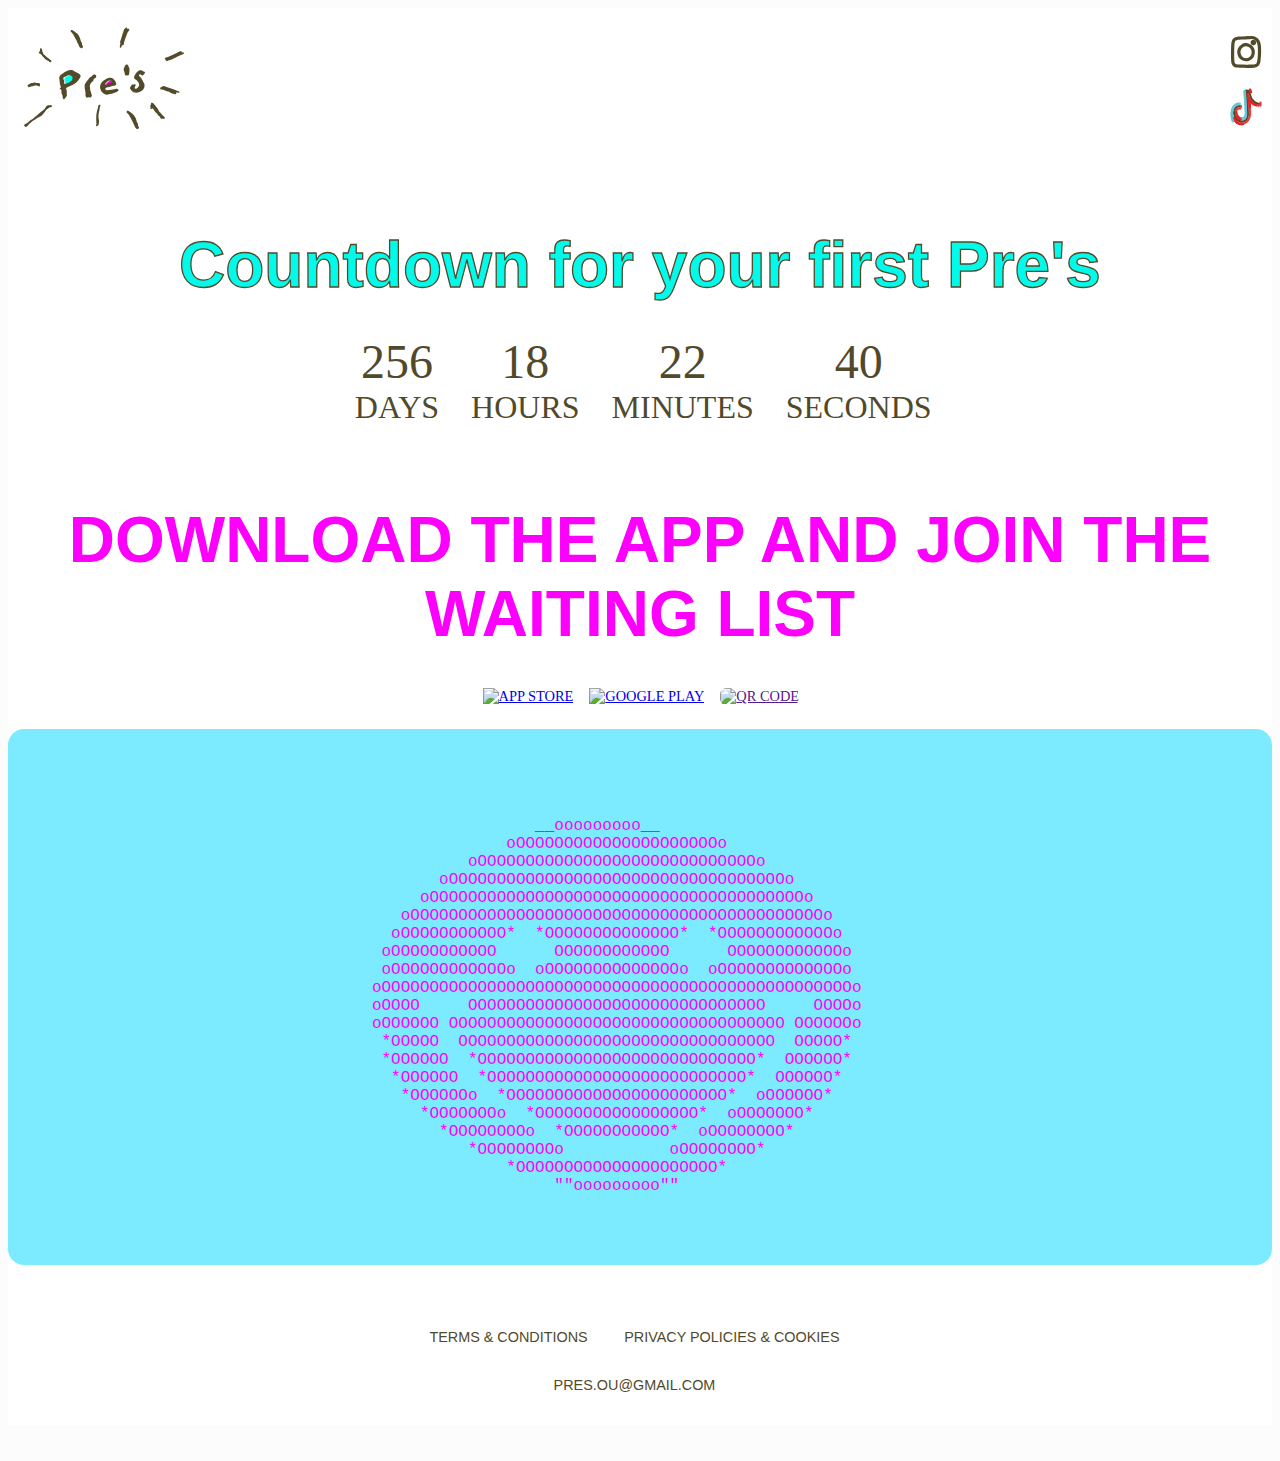
==== index.html @ cc4f8341 "text for privacy" ====
<!DOCTYPE html>
<html lang="en">
<head>
    <meta charset="UTF-8">
    <meta http-equiv="X-UA-Compatible" content="IE=edge">
    <meta name="viewport" content="width=device-width, initial-scale=1.0">
    <title>Party</title>
    <link rel="stylesheet" href="style.css">
</head>
<body>

    
    <div id="wrapper">
        <content>
            <nav>
                <header>
                    <a href="index.html"class="logoapp"><img src="imgs/logolay.svg" alt="logo"></a>
                    <ul class="socialmedia">
                        <li>
                            <a href="https://www.instagram.com/mypresapp/" class="ig">
                                <img src="imgs/igdrw.svg" id="ig" class="img-fluid">
                            </a>
                        </li>
                        <li>
                            <a href="https://www.tiktok.com/@mypresapp" class="tik">
                                <img src="imgs/tiktok_draw.svg" id="tik"class="img-fluid">
                            </a>
                        </li>
                    </ul>
                </header>
            </nav>
            
                
                
                <div class="container">
                    <h1 id="headtitle">Countdown for your first Pre's</h1>
                    <div id="countdown">
                      <ul class="count">
                        <li><span id="days"></span>days</li>
                        <li><span id="hours"></span>Hours</li>
                        <li><span id="minutes"></span>Minutes</li>
                        <li><span id="seconds"></span>Seconds</li>
                      </ul>
                    </div>
                    </div>
               

       
            <section2>
            <div class="count">
                <count>
                    
                </count>
            </div>
        </section2>
        
            <section3>
                <div class="teaser">
                    <h2 class="teaser-text"> DOWNLOAD THE APP AND JOIN THE WAITING LIST</h2>
                </div>
        
                    <div class="download-links">
                        <ul class="storelinks">
                           <li><a href="https://apps.apple.com/us/app/get-buzzzedd/id1494066182?itsct=apps_box_badge&amp;itscg=30200" class="appstore"><img src="imgs/App_Store_Badge.svg" alt="App Store"class="img-fluid"></a></li>
                           <li><a href="https://play.google.com/store/apps/details?id=com.nd.SimpleDrinkingGame&pcampaignid=pcampaignidMKT-Other-global-all-co-prtnr-py-PartBadge-Mar2515-1" class="playstore"><img src="imgs/finalg.svg" alt="Google Play" class="img-fluid"></a></li>
                           <li><a href="" class="qrcode"><img src="imgs/qr_pres_3.svg"  alt="QR CODE" class="img-fluid"></a></li>
                           
                        </ul>
                    </div>
        
            </section3>
        
            <section5>
                <div class="smiley">
                    <pre> 
          
         
          
                        __ooooooooo__
                     oOOOOOOOOOOOOOOOOOOOOOo
                 oOOOOOOOOOOOOOOOOOOOOOOOOOOOOOo
              oOOOOOOOOOOOOOOOOOOOOOOOOOOOOOOOOOOOo
            oOOOOOOOOOOOOOOOOOOOOOOOOOOOOOOOOOOOOOOOo
          oOOOOOOOOOOOOOOOOOOOOOOOOOOOOOOOOOOOOOOOOOOOo
         oOOOOOOOOOOO*  *OOOOOOOOOOOOOO*  *OOOOOOOOOOOOo
        oOOOOOOOOOOO      OOOOOOOOOOOO      OOOOOOOOOOOOo
        oOOOOOOOOOOOOo  oOOOOOOOOOOOOOOo  oOOOOOOOOOOOOOo
       oOOOOOOOOOOOOOOOOOOOOOOOOOOOOOOOOOOOOOOOOOOOOOOOOOo
       oOOOO     OOOOOOOOOOOOOOOOOOOOOOOOOOOOOOO     OOOOo
       oOOOOOO OOOOOOOOOOOOOOOOOOOOOOOOOOOOOOOOOOO OOOOOOo
        *OOOOO  OOOOOOOOOOOOOOOOOOOOOOOOOOOOOOOOO  OOOOO*
        *OOOOOO  *OOOOOOOOOOOOOOOOOOOOOOOOOOOOO*  OOOOOO*
         *OOOOOO  *OOOOOOOOOOOOOOOOOOOOOOOOOOO*  OOOOOO*
          *OOOOOOo  *OOOOOOOOOOOOOOOOOOOOOOO*  oOOOOOO*
            *OOOOOOOo  *OOOOOOOOOOOOOOOOO*  oOOOOOOO*
              *OOOOOOOOo  *OOOOOOOOOOO*  oOOOOOOOO*
                 *OOOOOOOOo           oOOOOOOOO*
                     *OOOOOOOOOOOOOOOOOOOOO*
                          ""ooooooooo""
    
    
                                      </pre>

                </div>
            </section5>
        
        
        
        </content>

        <div id="footer">
            <div class="footer_names">
                <ul class="links_privacy">
                    <li><a href="t&c.html" id="t">Terms & Conditions</a></li>
                    <li><a href="pp&c.html" id="p">Privacy Policies & Cookies</a></li>
                    <li><a href="mailto:pres.ou2021@gmail.com" id="email">pres.ou@gmail.com</a></li>



                </ul>
                    
                

            </div>

        </div>

    </div>



    <script src="main.js"></script>

    </div>
</body>
</html>
---- style.css ----
/*------------ FONT-STYLES ---------------------------*/

@font-face {
    font-family: 'Mercutio Nbp';
    src: url('fonts/mercutio_sc-webfont.woff') format('woff');
    font-weight: normal;
    font-style: normal;

}



@font-face {
    font-family: 'gotham';
    src: url('fonts/flamante-roma-medium-webfont.woff') format('woff');
    font-weight: normal;
    font-style: medium;

}


@font-face {
    font-family: 'guillermonkey';
    src: url('fonts/guillermonkey-webfont.woff') format('woff');
    font-weight: normal;
    font-style: normal;

}


@font-face {
    font-family: 'just a kid';
    src: url('fonts/just_a_kid-webfont.woff') format('woff');
    font-weight: normal;
    font-style: normal;

}

/*------------ ---------------DEFAULT------------------ ---------------------------*/
body{

    display: flex;
    align-items: center;
    flex-direction: column;
    background: rgb(252, 252, 252);
    color: rgb(226, 252, 255);
}

nav, .headtitle, .countdown, .download-links, .teaser {
    border-radius: 0.2rem;
}

/*---------------------------------*/
nav{
    background:rgb(255, 255, 255);
    height: auto;
    width: 100%;
    flex-direction: column;
    /* margin-bottom: 7vw; */
}

header
    {
        display: flex;
        justify-content: space-between;
        flex-direction: row;
        align-items: center;
        /* align-items: flex-start; */
    }


.socialmedia{
    display: flex;
    flex-direction: column; 
    justify-content: space-around;
    text-decoration: none;
    list-style-type: none;
    padding-right: 0.4rem;
    margin-top: 0.5rem;
}

.ig img{
    width: 4vw;
    
}

.tik img{
    width: 4vw;
}

.socialmedia li{
    
    padding: 0.2rem;
}

.logoapp img{
    padding-top: 0.3rem;
    padding-left: 0.4rem;
    width: 19vw;
    
}

/*-------------- content -------------------*/



#wrapper{
    background: rgb(255, 255, 255);
    width: 50%;
    height: auto;
   
}



.headtitle{
    
    width: 100%;
    height: auto;
    margin-bottom: 1rem;/*?*/
    text-align: center;
}

h1{
    font-size: 2.5rem;
    font-family: guillermonkey, Arial, Helvetica, sans-serif;
    padding: 0rem;
    -webkit-text-stroke: 0.1vw rgb(82,73,42,1); /* width and color */
    color: rgb(1, 251,234, 1);
    margin: 0;
    }




/*---------------------------------*/


/* general styling */

  
  
 
  
  .container {
    color: rgb(82,73,42,1);
    margin: 0 auto;
    text-align: center;
    font-family: guillermonkey;
    padding-top: 4rem;
    padding-bottom: 2rem;
    
  }
  
  .container ul 

    {
        display: flex;
        flex-direction: row;
        align-items: center;
        flex-wrap: nowrap;
        justify-content: center;
        padding-right: 2.1rem;
    }
  
 
  
  li {
    display: inline-block;
    font-size: 0.9rem;
    list-style-type: none;
    padding: 1rem;
    text-transform: uppercase;
  }
  
  li span {
    display: block;
    font-size: 3rem;
  }
  
  




.teaser{
    background: rgb(255, 255, 255);
    width: 100%;
    height: auto;
    margin-bottom: 1rem;/*?*/
    text-align: center;
    

    

    
}

h2{
    font-size: 3.5rem;
    font-family: just a kid, Helvetica;
    padding: 1vw; /*flexboxtext instead? No (see my comment on line 169), second line text centre? Yes*/ 
    color: rgb(253, 0, 253);
    margin:0;
}

h3{

    font-size: 10vw;
    font-family: just a kid, Helvetica;
    padding-left: 20%; /*flexboxtext instead? No - because this is only one element (unless you wnated this eleemnt to be in the middle of it's parent elemnt with fixed width and height)*/
    padding-bottom:0% ;


}

h4{
    font-size: 1vw;
    font-family: gotham , Helvetica;
    padding: 10%; /*flexboxtext instead? No - because this is only one element (unless you wnated this eleemnt to be in the middle of it's parent elemnt with fixed width and height)*/
    color: black;

}

/*---------------------------------*/

.download-links{
    background: rgb(255, 255, 255);
    width: 100%;
    height: auto;
    margin-bottom: 1rem;/*?*/
    


    
  
}

.storelinks{
    display: flex;
    flex-direction: row;
    text-decoration: none;
    list-style-type: none;
    justify-content: center;
    align-items: center;
     padding-right: 2.4rem; /*--good practice? No - you wanna avoid using percentages on paddings and margins--- */
}

.storelinks > li{
    padding: 0.5rem;
}


 .appstore img{
width: 22.3vw;
}

.playstore img {
 width: 22.3vw;
}

   

.qrcode img{
    width: 8vw;
    border-radius: 0.5vw;
}




/*---------------------------------*/

.smiley{
    background: rgb(124, 235, 255);
    width: 100%;
    /* max-width: 600px; */
    height: auto;
    display: flex;
    justify-content: center;
    background-image: url(https://media1.giphy.com/media/j3kgccVddHsPu/giphy.gif?cid=ecf05e470sohfeknf8io8lbs8gubxjrg78qwilmc24vb1w43z&rid=giphy.gif&ct=gl);
    background-size: cover;
    background-position: center;
    border-radius: 1rem;
    margin-bottom: 2rem;
    

   
}

pre{
    font-size: 1rem;
    padding-right: 9%;
    color: rgb(255, 0, 255);
}

#footer{

    display: flex;
    justify-content: center;
    flex-direction: row;

    
}

.footer_names{

justify-content: space-between;
flex-direction: row;
font-family: guillermonkey, Arial, Helvetica, sans-serif;
text-align: center;


}

.links_privacy{
    padding-right: 7.5%;
}

 .links_privacy a {
    text-decoration: none;
    color: rgb(82,73,42,1);
}







/* The default CSS is going to work on an iPhone */

#wrapper {width:95%;  margin: 0 auto; padding: 0px; }

#header {width:100%; }

#content {width:100%; }

footer {width: 100%; }



/* Keeps the items in the flexbox (display: flex) in a row */
/* To change this property to column for example in the media queries, */
/* you will have to include this one below as a default */


/*// Small devices (landscape phones, 576px and up)*/


@media (min-width: 576px) {

    h1,h2,h3{
        font-size: 4rem;
    }
    .ig img, .tik img{
        width: 2rem;
    }
    .logoapp img{
        padding: 1rem;
        width: 10rem;
    }
    #wrapper{
        width: 100%;
        /* padding: 1rem; */
    }

    .count li{
        font-size: 2rem;
    }
    .count li span{
        font-size: 3rem;
    }

     .appstore img{
        width: 6rem;
    }

    .playstore img {
        width: 6rem;
    }
    .qrcode img{
        width: 3rem;
    }

    /* nav{
        margin-bottom: 1rem;
    } */
}

@media (max-width: 576px) {

    pre{
        font-size: 2vw;
    }


}


/* // Medium devices (tablets, 768px and up)
 */

@media (min-width: 768px) {
    /* Change the items in the flexbox in rows (so single column) */
    /* nav{
        display: flex;
        flex-direction: row;
        
    } */

    /* #wrapper {width:90%;  margin: 0 auto; } */
/*     
    #content {width:70%; float:left; }
    
    #sidebar {width:30%; float:right; } */


    .countdown div{
        font-size: 3rem;
        padding: 1rem;
    }

    .appstore img{
        width: 8rem;
    }

    .playstore img {
        width: 8rem;
    }
    .qrcode img{
        width: 4rem;
    }

}

/* // Large devices (desktops, 992px and up)
 */

@media (min-width: 992px) {

    .countdown div{
        font-size: 4rem;
        padding: 1rem;
    }

    .appstore img{
        width: 10rem;
    }

    .playstore img {
        width: 10rem;
    }
    .qrcode img{
        width: 5rem;
    }
}

/* // Extra large devices (large desktops, 1200px and up)
 */


@media (min-width: 1200px) {

    /* #wrapper {width:90%;  margin: 0 auto; } */
    
}
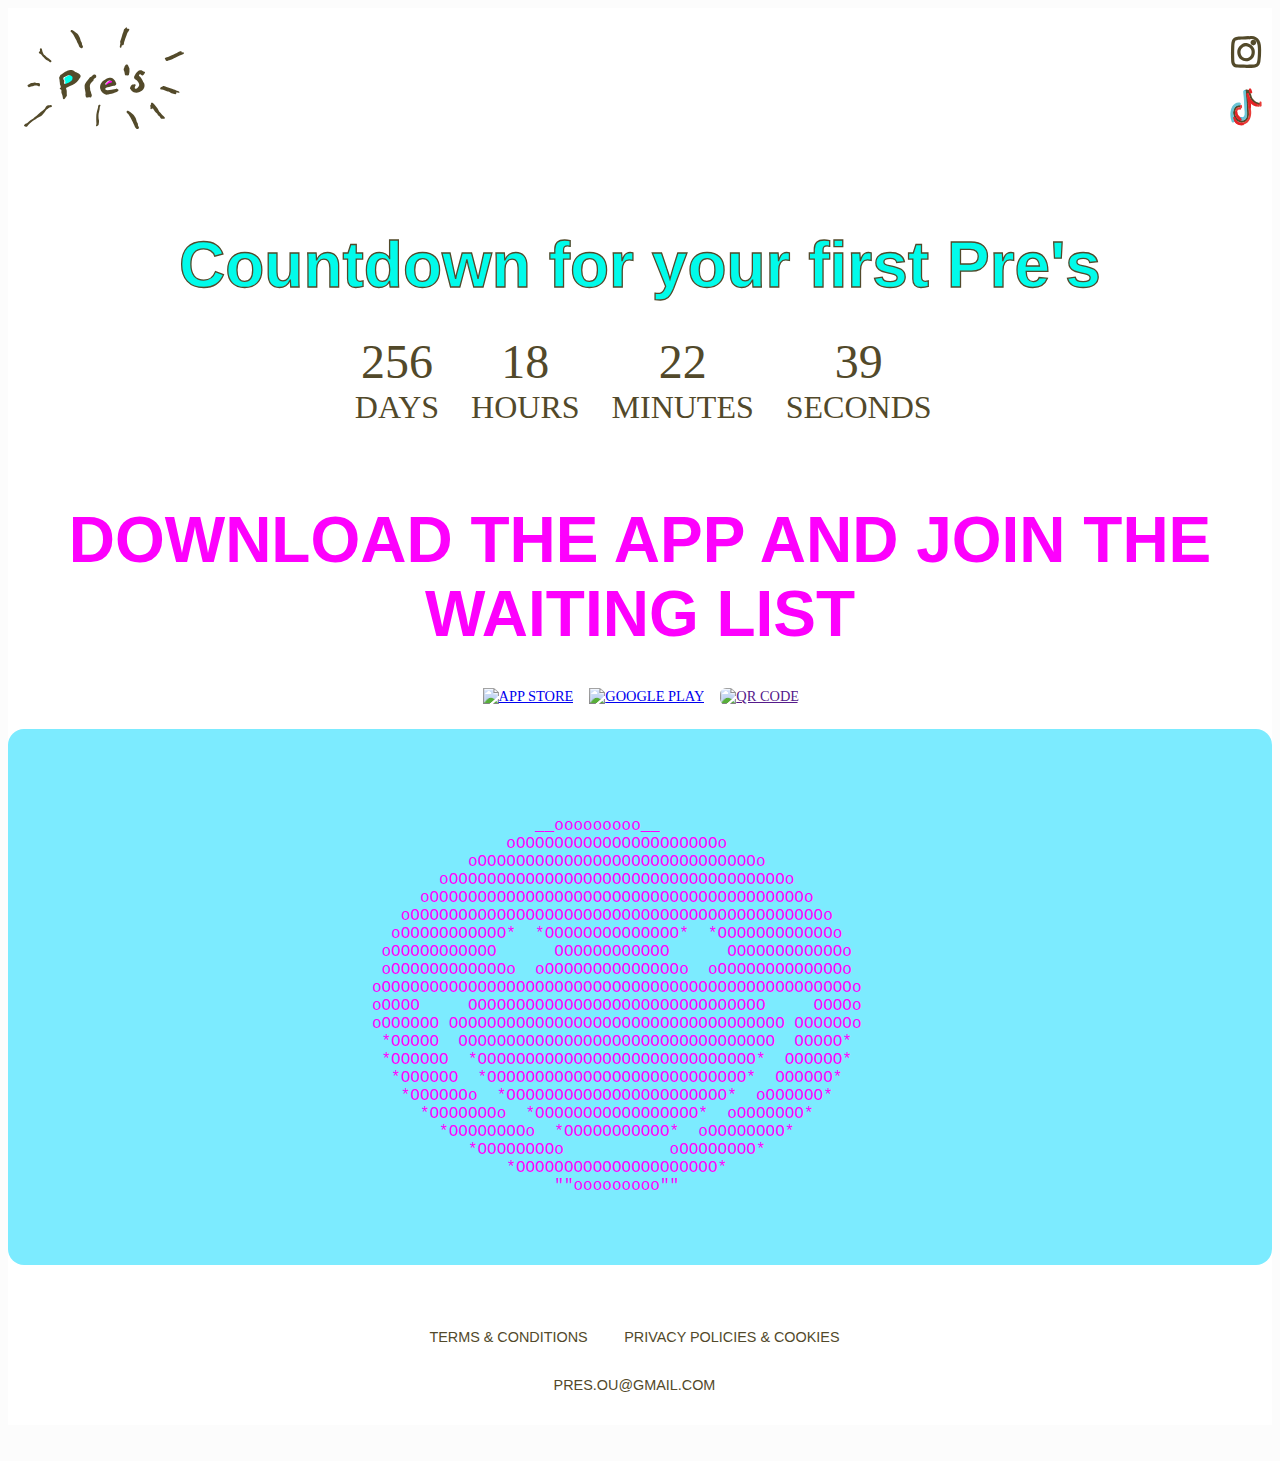
==== commit c57b0c55: "new changes to the policies name" ====
--- a/index.html
+++ b/index.html
@@ -112,7 +112,7 @@
             <div class="footer_names">
                 <ul class="links_privacy">
                     <li><a href="t&c.html" id="t">Terms & Conditions</a></li>
-                    <li><a href="pp&c.html" id="p">Privacy Policies & Cookies</a></li>
+                    <li><a href="policies.html" id="p">Privacy Policies & Cookies</a></li>
                     <li><a href="mailto:pres.ou2021@gmail.com" id="email">pres.ou@gmail.com</a></li>
 
 
--- a/style.css
+++ b/style.css
@@ -222,6 +222,17 @@
 
 }
 
+h5{
+    font-size: 1.6rem;
+    font-family: guillermonkey, Arial, Helvetica, sans-serif;
+    padding-top: 10%;
+    -webkit-text-stroke: 0.1vw rgb(82,73,42,1); /* width and color */
+    color: rgb(1, 251,234, 1);
+    
+    
+
+}
+
 /*---------------------------------*/
 
 .download-links{
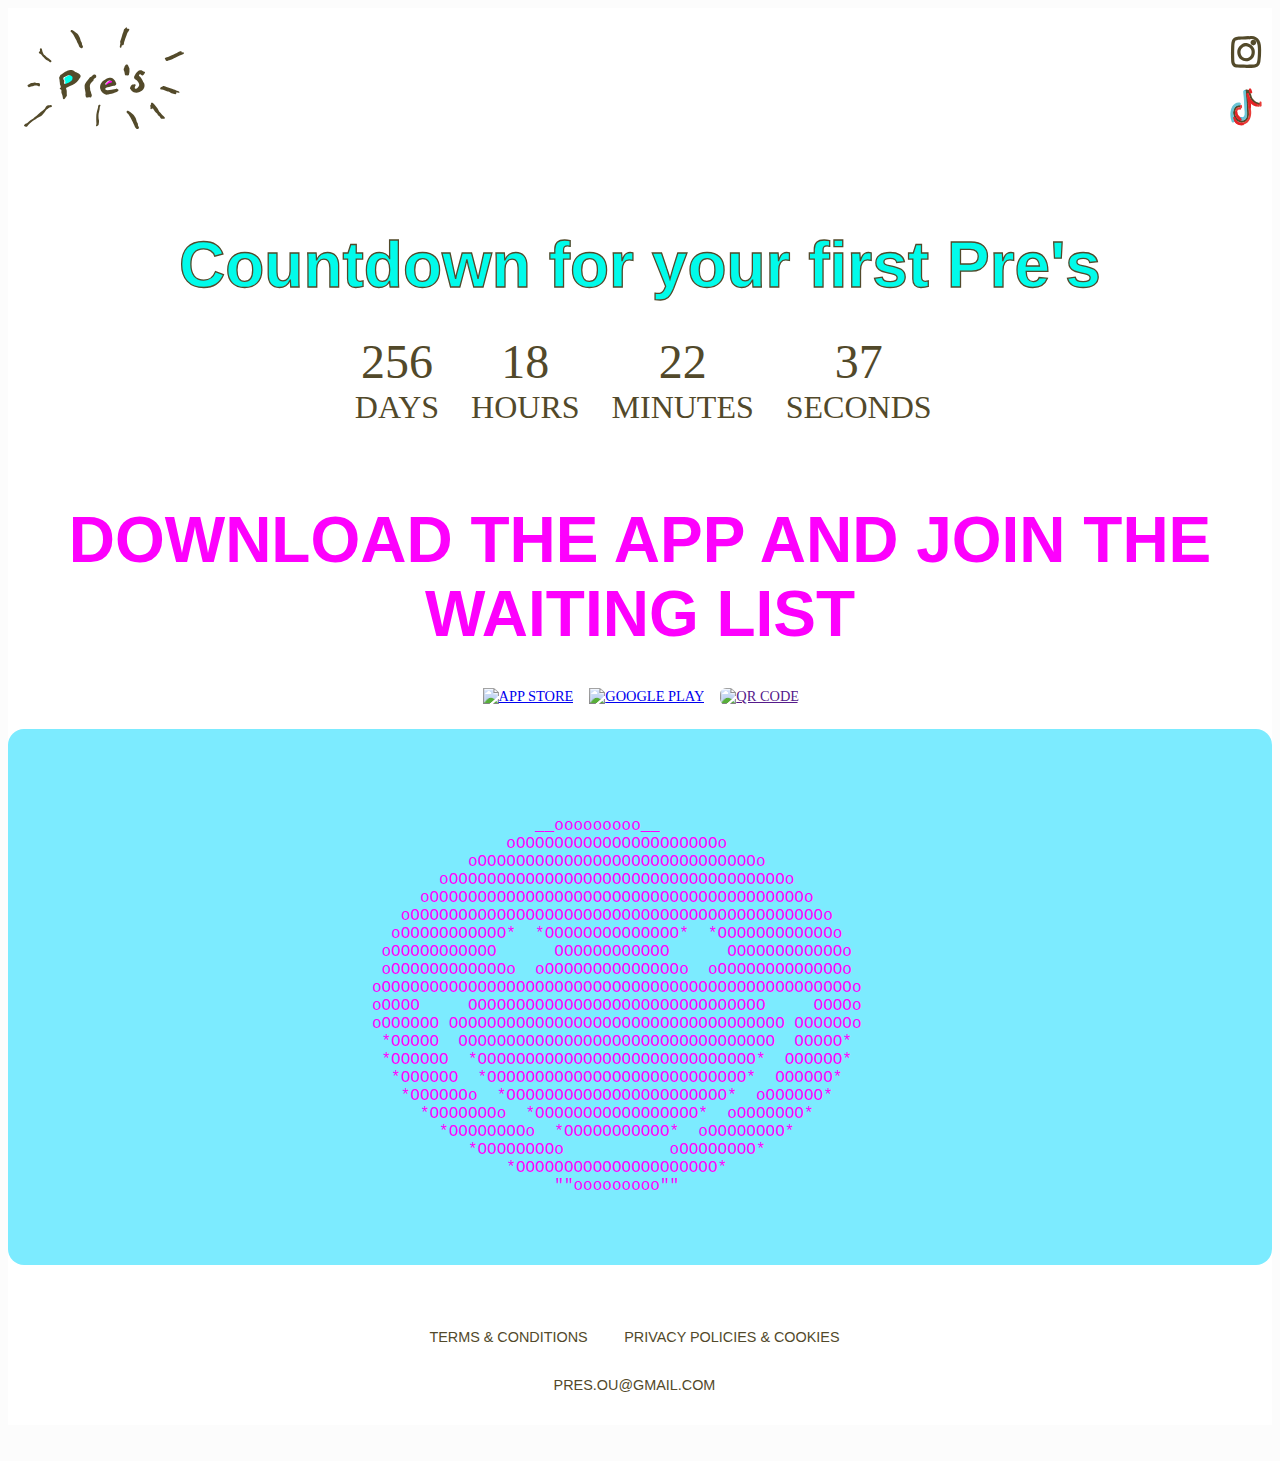
==== commit f4baab42: "reall link appstore" ====
--- a/index.html
+++ b/index.html
@@ -61,7 +61,7 @@
         
                     <div class="download-links">
                         <ul class="storelinks">
-                           <li><a href="https://apps.apple.com/us/app/get-buzzzedd/id1494066182?itsct=apps_box_badge&amp;itscg=30200" class="appstore"><img src="imgs/App_Store_Badge.svg" alt="App Store"class="img-fluid"></a></li>
+                           <li><a href="https://apps.apple.com/gb/app/pres/id1620372471" class="appstore"><img src="imgs/App_Store_Badge.svg" alt="App Store"class="img-fluid"></a></li>
                            <li><a href="https://play.google.com/store/apps/details?id=com.nd.SimpleDrinkingGame&pcampaignid=pcampaignidMKT-Other-global-all-co-prtnr-py-PartBadge-Mar2515-1" class="playstore"><img src="imgs/finalg.svg" alt="Google Play" class="img-fluid"></a></li>
                            <li><a href="" class="qrcode"><img src="imgs/qr_pres_3.svg"  alt="QR CODE" class="img-fluid"></a></li>
                            
--- a/style.css
+++ b/style.css
@@ -216,16 +216,18 @@
 
 h4{
     font-size: 1vw;
-    font-family: gotham , Helvetica;
-    padding: 10%; /*flexboxtext instead? No - because this is only one element (unless you wnated this eleemnt to be in the middle of it's parent elemnt with fixed width and height)*/
+    font-family:  Helvetica;
+    padding: 0% 10% 10% 10%; /*flexboxtext instead? No - because this is only one element (unless you wnated this eleemnt to be in the middle of it's parent elemnt with fixed width and height)*/
     color: black;
+    text-align:justify;
+    line-height: 1rem;
+    
 
 }
 
 h5{
     font-size: 1.6rem;
     font-family: guillermonkey, Arial, Helvetica, sans-serif;
-    padding-top: 10%;
     -webkit-text-stroke: 0.1vw rgb(82,73,42,1); /* width and color */
     color: rgb(1, 251,234, 1);
     
@@ -449,6 +451,14 @@
  */
 
 @media (min-width: 992px) {
+    
+    h4{
+    line-height: 2rem;
+} 
+
+    h5{
+        font-size: 4rem;
+    }
 
     .countdown div{
         font-size: 4rem;
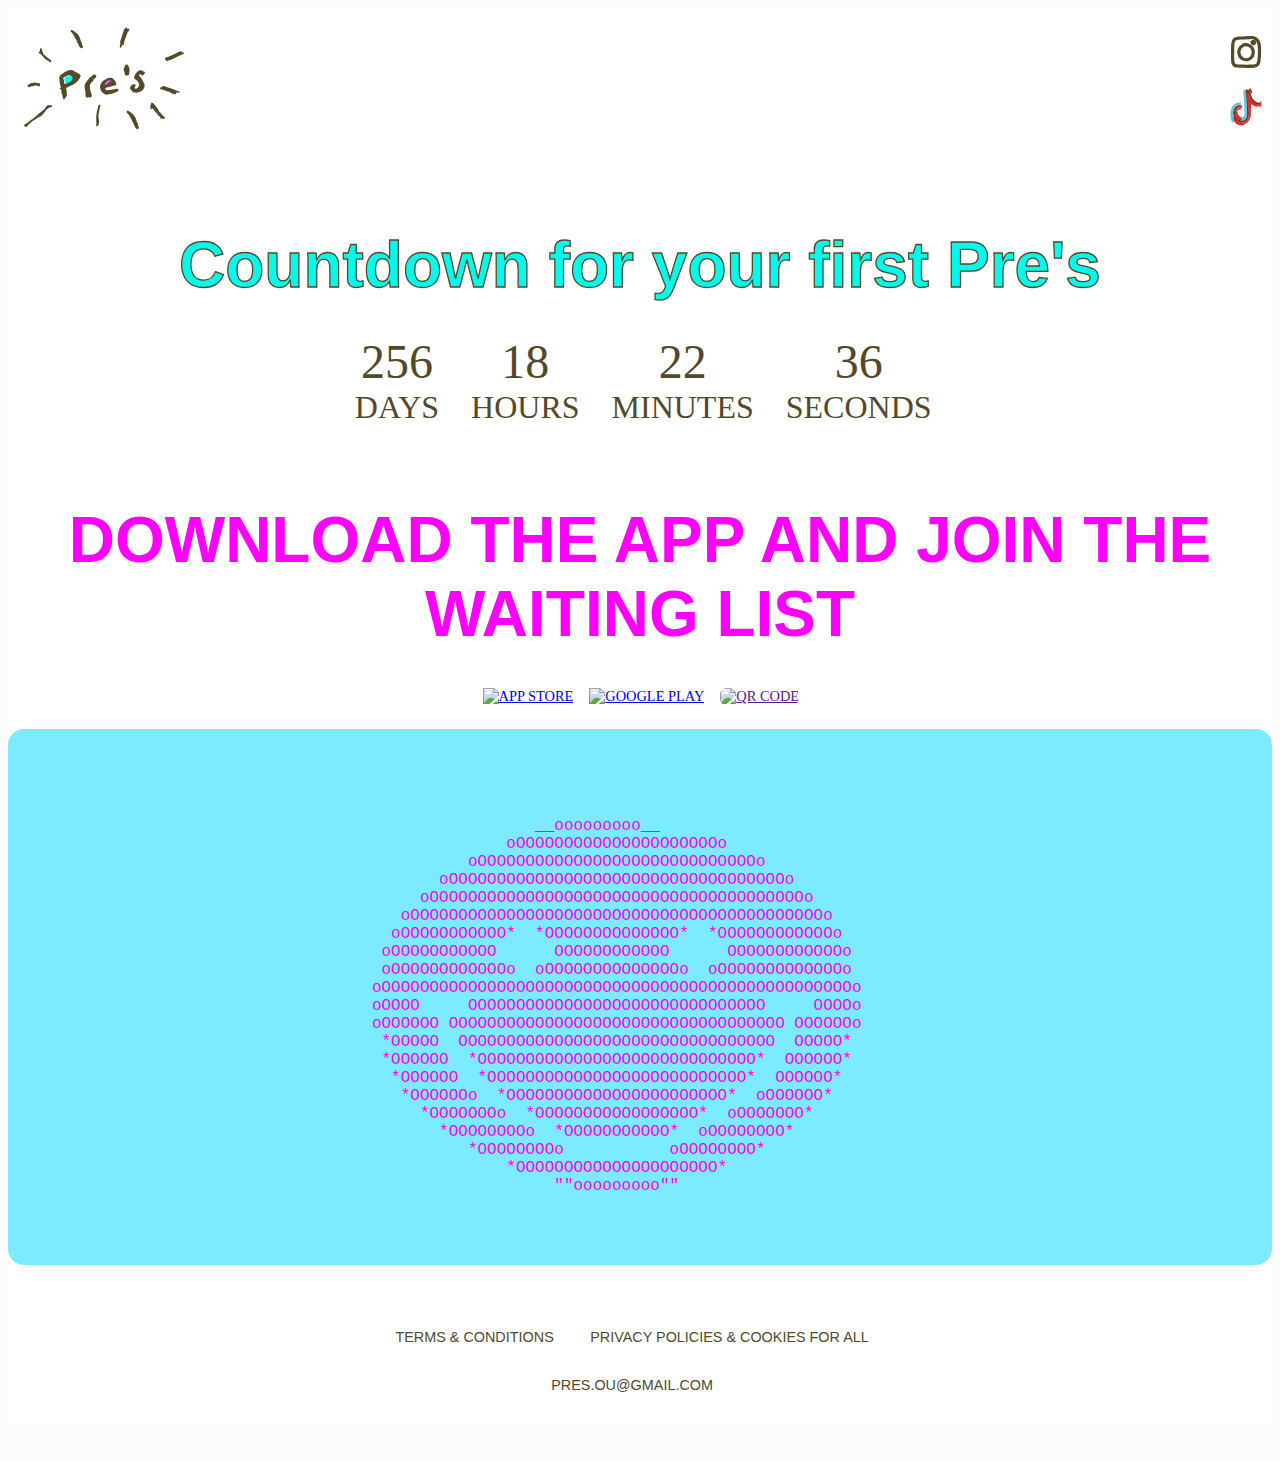
==== commit 136538c9: ""I changed the title"" ====
--- a/index.html
+++ b/index.html
@@ -62,8 +62,8 @@
                     <div class="download-links">
                         <ul class="storelinks">
                            <li><a href="https://apps.apple.com/gb/app/pres/id1620372471" class="appstore"><img src="imgs/App_Store_Badge.svg" alt="App Store"class="img-fluid"></a></li>
-                           <li><a href="https://play.google.com/store/apps/details?id=com.nd.SimpleDrinkingGame&pcampaignid=pcampaignidMKT-Other-global-all-co-prtnr-py-PartBadge-Mar2515-1" class="playstore"><img src="imgs/finalg.svg" alt="Google Play" class="img-fluid"></a></li>
-                           <li><a href="" class="qrcode"><img src="imgs/qr_pres_3.svg"  alt="QR CODE" class="img-fluid"></a></li>
+                           <li><a href="/playstore.html" class="playstore"><img src="imgs/finalg.svg" alt="Google Play" class="img-fluid"></a></li>
+                           <li><a href="" class="qrcode"><img src="imgs/qr-code.svg"  alt="QR CODE" class="img-fluid"></a></li>
                            
                         </ul>
                     </div>
@@ -112,7 +112,7 @@
             <div class="footer_names">
                 <ul class="links_privacy">
                     <li><a href="t&c.html" id="t">Terms & Conditions</a></li>
-                    <li><a href="policies.html" id="p">Privacy Policies & Cookies</a></li>
+                    <li><a href="policies.html" id="p">Privacy Policies & Cookies for all</a></li>
                     <li><a href="mailto:pres.ou2021@gmail.com" id="email">pres.ou@gmail.com</a></li>
 
 
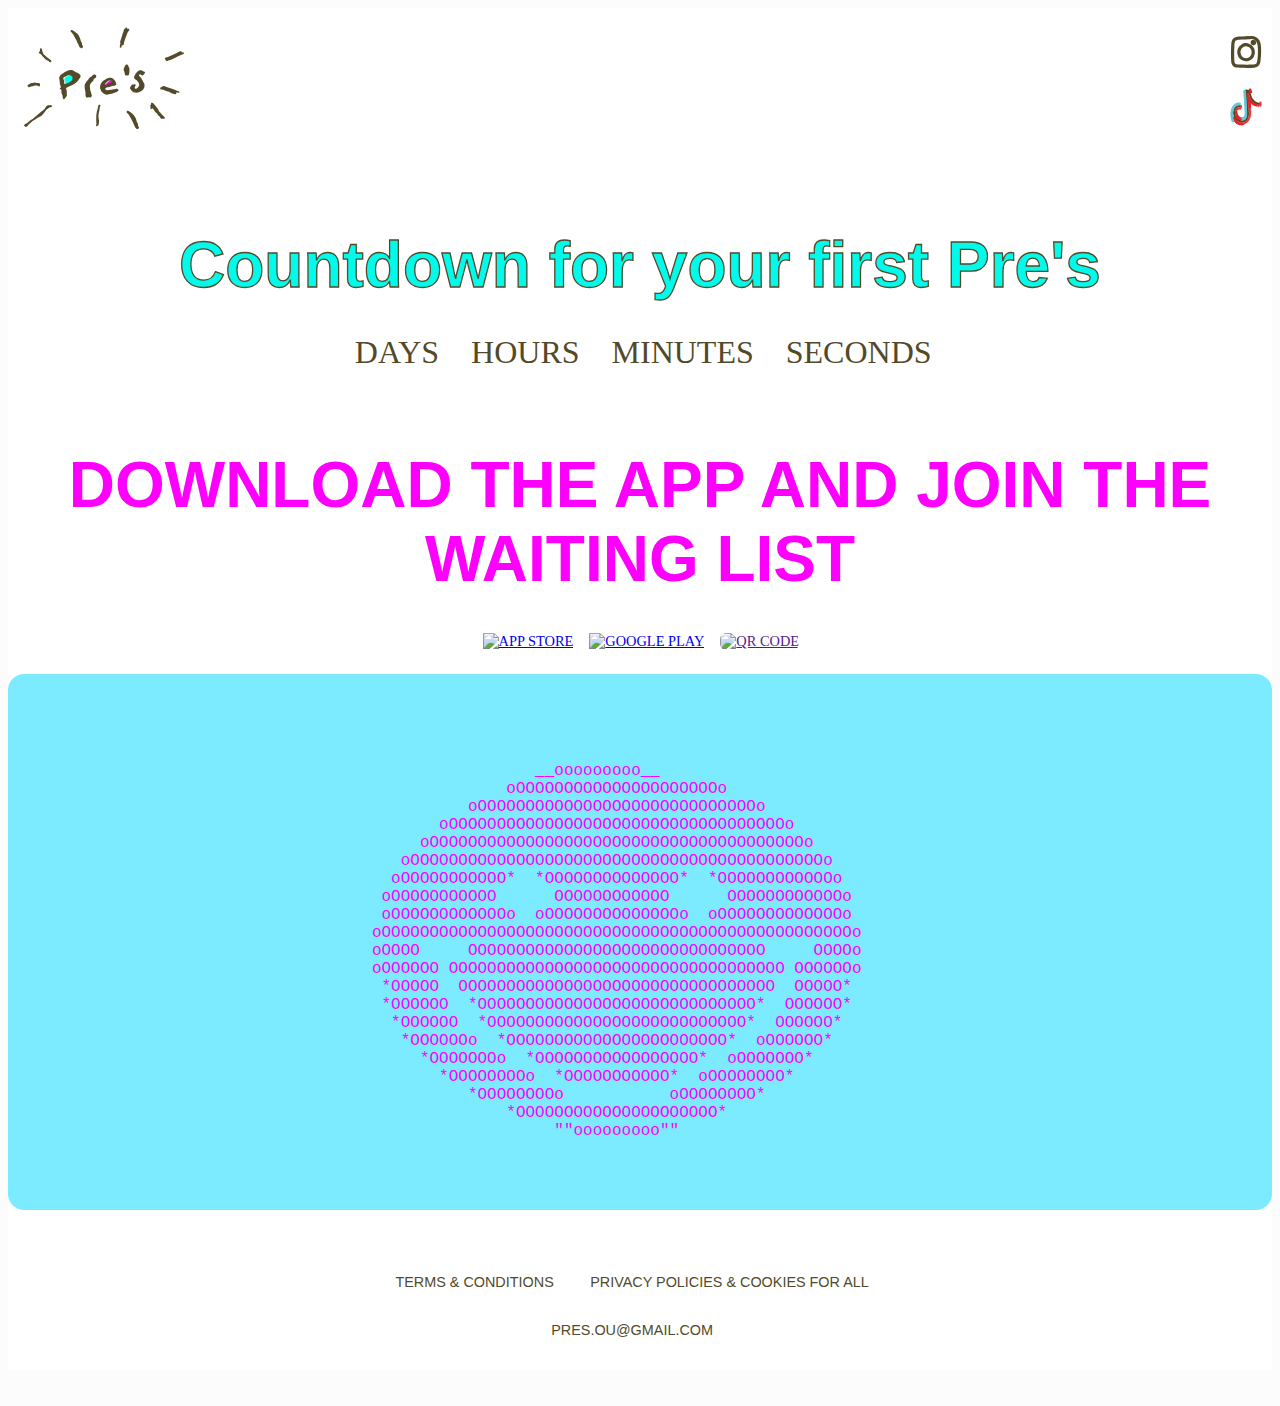
==== commit 80df6a62: "Merge pull request #1 from lkm779/jp-countdown" ====
--- a/index.html
+++ b/index.html
@@ -4,74 +4,69 @@
     <meta charset="UTF-8">
     <meta http-equiv="X-UA-Compatible" content="IE=edge">
     <meta name="viewport" content="width=device-width, initial-scale=1.0">
-    <title>Party</title>
+    <title>Pre's</title>
     <link rel="stylesheet" href="style.css">
 </head>
 <body>
+<div id="wrapper">
+    <content>
+        <nav>
+            <header>
+                <a href="index.html" class="logoapp"><img src="imgs/logolay.svg" alt="logo"></a>
+                <ul class="socialmedia">
+                    <li>
+                        <a href="https://www.instagram.com/mypresapp/" class="ig">
+                            <img src="imgs/igdrw.svg" id="ig" class="img-fluid">
+                        </a>
+                    </li>
+                    <li>
+                        <a href="https://www.tiktok.com/@mypresapp" class="tik">
+                            <img src="imgs/tiktok_draw.svg" id="tik"class="img-fluid">
+                        </a>
+                    </li>
+                </ul>
+            </header>
+        </nav>
+        <div class="container">
+            <h1 id="headtitle">Countdown for your first Pre's</h1>
+            <div id="countdown">
+                <ul class="count">
+                    <li><span id="days"></span>days</li>
+                    <li><span id="hours"></span>Hours</li>
+                    <li><span id="minutes"></span>Minutes</li>
+                    <li><span id="seconds"></span>Seconds</li>
+                </ul>
+            </div>
+        </div>
 
-    
-    <div id="wrapper">
-        <content>
-            <nav>
-                <header>
-                    <a href="index.html"class="logoapp"><img src="imgs/logolay.svg" alt="logo"></a>
-                    <ul class="socialmedia">
-                        <li>
-                            <a href="https://www.instagram.com/mypresapp/" class="ig">
-                                <img src="imgs/igdrw.svg" id="ig" class="img-fluid">
-                            </a>
-                        </li>
-                        <li>
-                            <a href="https://www.tiktok.com/@mypresapp" class="tik">
-                                <img src="imgs/tiktok_draw.svg" id="tik"class="img-fluid">
-                            </a>
-                        </li>
-                    </ul>
-                </header>
-            </nav>
-            
-                
-                
-                <div class="container">
-                    <h1 id="headtitle">Countdown for your first Pre's</h1>
-                    <div id="countdown">
-                      <ul class="count">
-                        <li><span id="days"></span>days</li>
-                        <li><span id="hours"></span>Hours</li>
-                        <li><span id="minutes"></span>Minutes</li>
-                        <li><span id="seconds"></span>Seconds</li>
-                      </ul>
-                    </div>
-                    </div>
-               
 
-       
-            <section2>
+
+        <section2>
             <div class="count">
                 <count>
-                    
+
                 </count>
             </div>
         </section2>
-        
-            <section3>
-                <div class="teaser">
-                    <h2 class="teaser-text"> DOWNLOAD THE APP AND JOIN THE WAITING LIST</h2>
-                </div>
-        
-                    <div class="download-links">
-                        <ul class="storelinks">
-                           <li><a href="https://apps.apple.com/gb/app/pres/id1620372471" class="appstore"><img src="imgs/App_Store_Badge.svg" alt="App Store"class="img-fluid"></a></li>
-                           <li><a href="/playstore.html" class="playstore"><img src="imgs/finalg.svg" alt="Google Play" class="img-fluid"></a></li>
-                           <li><a href="" class="qrcode"><img src="imgs/qr-code.svg"  alt="QR CODE" class="img-fluid"></a></li>
-                           
-                        </ul>
-                    </div>
-        
-            </section3>
-        
-            <section5>
-                <div class="smiley">
+
+        <section3>
+            <div class="teaser">
+                <h2 class="teaser-text"> DOWNLOAD THE APP AND JOIN THE WAITING LIST</h2>
+            </div>
+
+            <div class="download-links">
+                <ul class="storelinks">
+                    <li><a href="https://apps.apple.com/gb/app/pres/id1620372471" class="appstore"><img src="imgs/App_Store_Badge.svg" alt="App Store"class="img-fluid"></a></li>
+                    <li><a href="/playstore.html" class="playstore"><img src="imgs/finalg.svg" alt="Google Play" class="img-fluid"></a></li>
+                    <li><a href="" class="qrcode"><img src="imgs/qr-code.svg"  alt="QR CODE" class="img-fluid"></a></li>
+
+                </ul>
+            </div>
+
+        </section3>
+
+        <section5>
+            <div class="smiley">
                     <pre> 
           
          
@@ -101,36 +96,24 @@
     
                                       </pre>
 
-                </div>
-            </section5>
-        
-        
-        
-        </content>
-
-        <div id="footer">
-            <div class="footer_names">
-                <ul class="links_privacy">
-                    <li><a href="t&c.html" id="t">Terms & Conditions</a></li>
-                    <li><a href="policies.html" id="p">Privacy Policies & Cookies for all</a></li>
-                    <li><a href="mailto:pres.ou2021@gmail.com" id="email">pres.ou@gmail.com</a></li>
+            </div>
+        </section5>
 
 
 
-                </ul>
-                    
-                
+    </content>
 
-            </div>
+    <div id="footer">
+        <div class="footer_names">
+            <ul class="links_privacy">
+                <li><a href="t&c.html" id="t">Terms & Conditions</a></li>
+                <li><a href="policies.html" id="p">Privacy Policies & Cookies for all</a></li>
+                <li><a href="mailto:pres.ou2021@gmail.com" id="email">pres.ou@gmail.com</a></li>
+            </ul>
+        </div>
+    </div>
+</div>
 
-        </div>
-
-    </div>
-
-
-
-    <script src="main.js"></script>
-
-    </div>
 </body>
+<script type="module" src="javascript/index.js"></script>
 </html>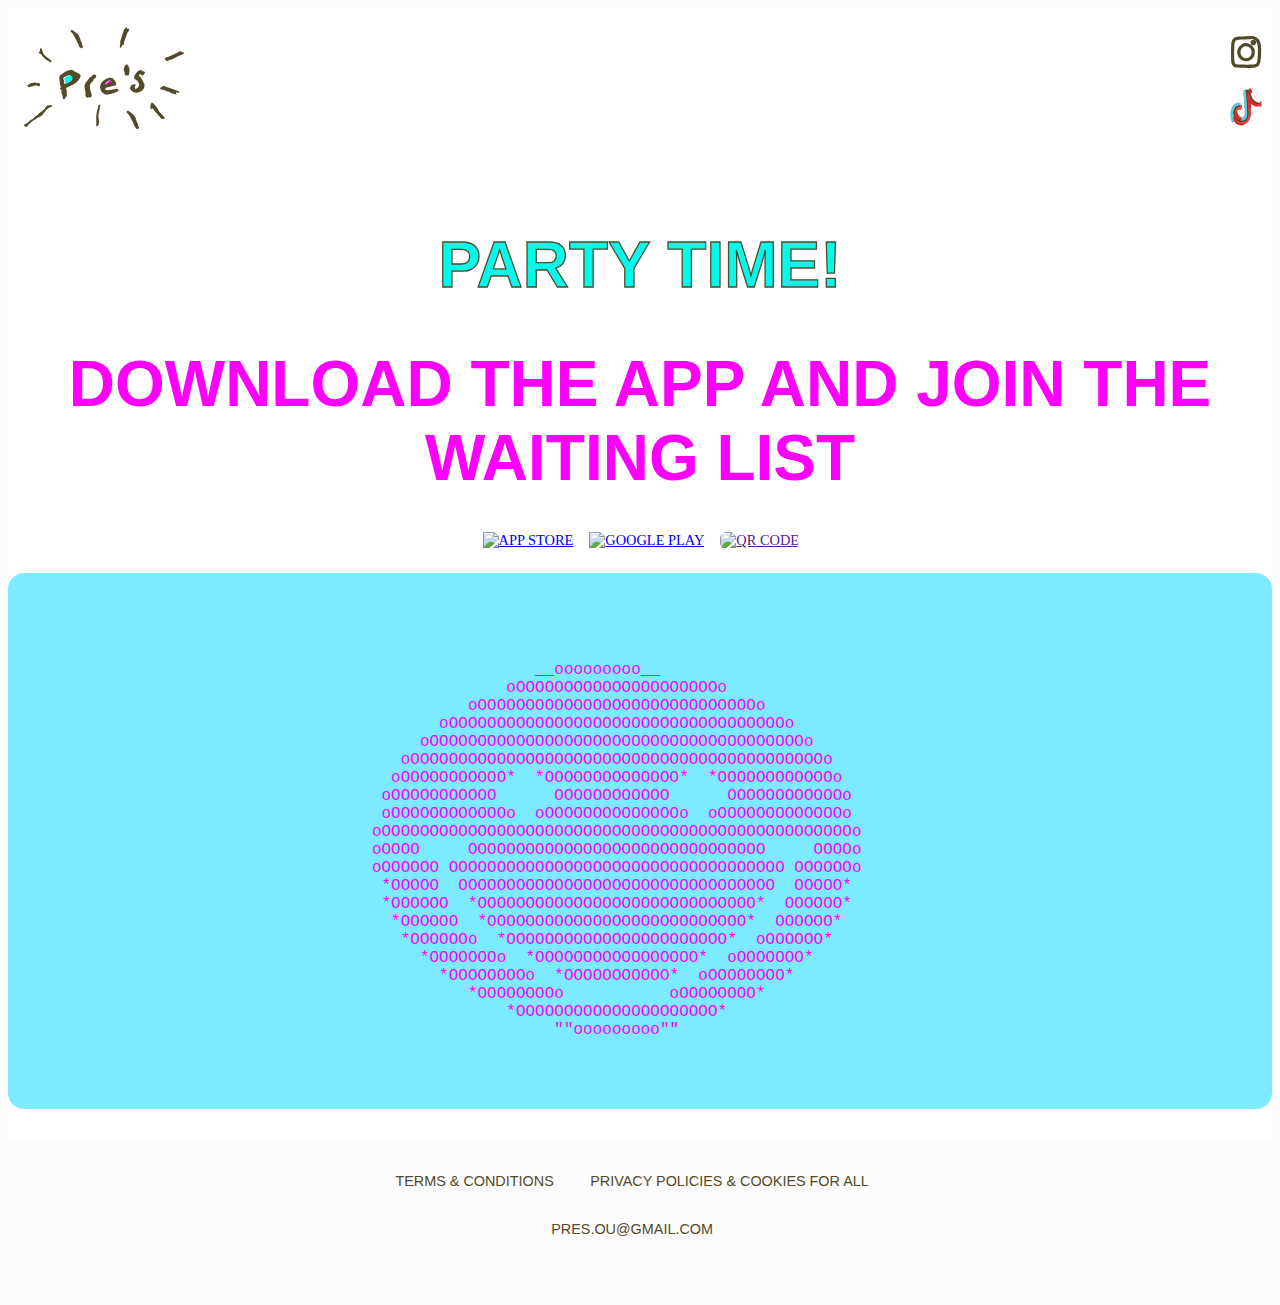
==== commit 31ff50ad: "Catch 404 errors" ====
--- a/index.html
+++ b/index.html
@@ -4,12 +4,17 @@
     <meta charset="UTF-8">
     <meta http-equiv="X-UA-Compatible" content="IE=edge">
     <meta name="viewport" content="width=device-width, initial-scale=1.0">
+    <meta property="og:title" content="Pre's App" />
+    <meta property="og:description" content="Organize parties and events and invite everyone around you!" />
+    <link rel="apple-touch-icon" href="/touch-icon.png">
+    <link rel="shortcut icon" href="/favicon.ico" type="image/x-icon">
+    <link rel="icon" href="/favicon.ico" type="image/x-icon">
+
     <title>Pre's</title>
     <link rel="stylesheet" href="style.css">
 </head>
 <body>
 <div id="wrapper">
-    <content>
         <nav>
             <header>
                 <a href="index.html" class="logoapp"><img src="imgs/logolay.svg" alt="logo"></a>
@@ -101,7 +106,7 @@
 
 
 
-    </content>
+    </div>
 
     <div id="footer">
         <div class="footer_names">
